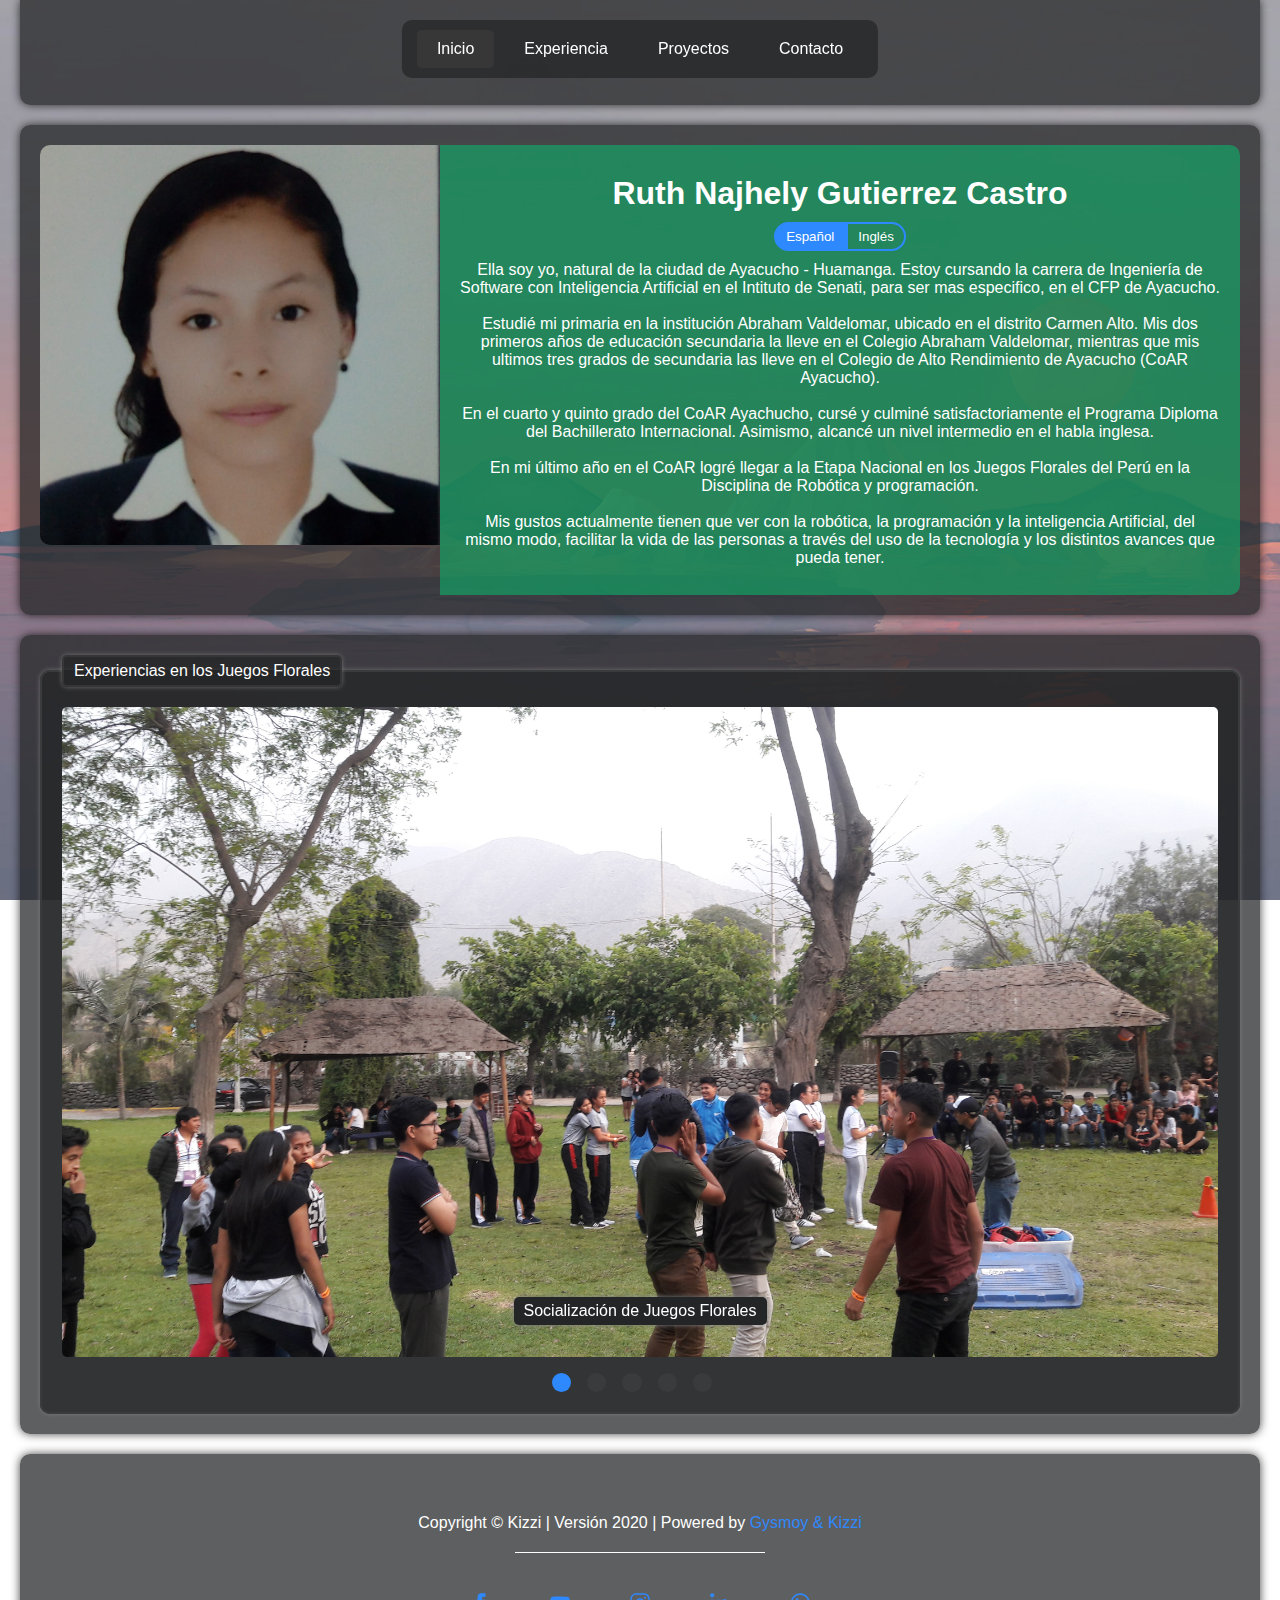
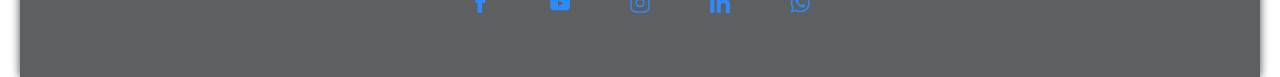
==== index.html @ 72afc9e3 "Add files via upload" ====
<!DOCTYPE html>
<html lang="es-ES">
<head>
    <meta charset="UTF-8">
    <meta name="viewport" content="width=device-width, initial-scale=1.0">
    <title>Inicio | Kizzi</title>
    <link rel="stylesheet" href="assets/css/style.css">
    <link rel="stylesheet" href="assets/css/slippry.css">
    <link rel="stylesheet" href="assets/css/header_style.css">
    <link rel="stylesheet" href="assets/css/footer_style.css">
    <script text="type/javascript" src="assets/js/main.js"></script>
    <script text="type/javascript" src="assets/js/jquery-3.5.1.min.js"></script>
</head>
<body>
    <audio src="snds/bg-sound.mp3" type="audio/mp3" autoplay loop></audio>
    <nav>
        <div>
            <ul class="links">
                <li class="selected">Inicio</li>
                <li onclick="location.href='experience.html'">Experiencia</li>
                <li onclick="location.href='projects.html'">Proyectos</li>
                <li onclick="location.href='contact.html'">Contacto</li>
            </ul>
            <details class="links-mobile">
                <summary>Inicio</summary>
                <button onclick="location.href='experience.html'">Experiencia</button><br>
                <button onclick="location.href='projects.html'">Proyectos</button><br>
                <button onclick="location.href='contact.html'">Contacto</button>
            </details>
        </div>
    </nav>

    <main class="index">
        <img src="img/this-is-me.png" alt="">
        <div id="about-me">
            <h1>Ruth Najhely Gutierrez Castro</h1>
            <button id="button1" class="active">Español</button><button id="button2" class="non-active">Inglés</button>
            <p id="description-about-me">Ella soy yo, natural de la ciudad de Ayacucho - Huamanga. Estoy
                cursando la carrera de Ingeniería de Software con Inteligencia
                Artificial en el Intituto de Senati, para ser mas especifico,
                en el CFP de Ayacucho.<br><br>
                Estudié mi primaria en la institución Abraham Valdelomar, ubicado
                en el distrito Carmen Alto. Mis dos primeros años de educación secundaria
                la lleve en el Colegio Abraham Valdelomar, mientras que
                mis ultimos tres grados de secundaria las lleve en el 
                Colegio de Alto Rendimiento de Ayacucho (CoAR Ayacucho).<br><br>
                En el cuarto y quinto grado del CoAR Ayachucho, cursé y culminé
                satisfactoriamente el Programa Diploma del Bachillerato
                Internacional. Asimismo, alcancé un nivel intermedio en el
                habla inglesa.<br><br>
                En mi último año en el CoAR logré llegar a la Etapa Nacional en
                los Juegos Florales del Perú en la Disciplina de Robótica y
                programación.<br><br>
                Mis gustos actualmente tienen que ver con la robótica, la
                programación y la inteligencia Artificial, del mismo modo,
                facilitar la vida de las personas a través del uso de la tecnología
                y los distintos avances que pueda tener.
            </p>
        </div>
    </main>
    <main>
        <fieldset>
            <legend>Experiencias en los Juegos Florales</legend>
            <ul id="slide">
                <li><img src="img/experience/Experience1.jpg" alt="Socialización de Juegos Florales"></li>
                <li><img src="img/experience/Experience2.jpg" alt="Presentación de los Juegos Florales"></li>
                <li><img src="img/experience/Experience3.jpg" alt="Centro de concurso de Robótica"></li>
                <li><img src="img/experience/Experience4.jpg" alt="Mención de los ganadores de los Juegos Florales"></li>
                <li><img src="img/experience/Experience5.png" alt="Nuestro Robot para los Juegos Florales"></li>
            </ul>
        </fieldset>
    </main>

    <footer>
        <p>Copyright &copy; Kizzi | Versión 2020 | Powered by <a href="http://natygutierrez.tonohost.com">Gysmoy & Kizzi</a></p>
        <hr>
        <ul>
            <li><a href="https://www.facebook.com/" class="facebook"></a></li>
            <li><a href="https://www.youtube.com/" class="youtube"></a></li>
            <li><a href="https://www.instagram.com/" class="instagram"></a></li>
            <li><a href="https://www.linkedin.com/" class="linkedin"></a></li>
            <li><a href="https://api.whatsapp.com/send?phone=051999800987&text=Vengo%20de%20tu%20sitio%20web" class="whatsapp"></a></li>
        </ul>
    </footer>
    <script type="text/javascript" src="assets/js/slippry.min.js"></script>
    <script text="type/javascript" src="assets/js/main.js"></script>
</body>
</html>
---- assets/css/style.css ----
* {
    margin: 0;
    padding: 0;
    font-family: 'Segoe UI', Tahoma, Geneva, Verdana, sans-serif;
    user-select: none;
}

body {
    background-image: url("../../img/wallhaven-680441_opt.jpg");
    background-repeat: no-repeat;
    background-attachment: fixed;
    background-size: cover;
    color: #fff;
    padding: 0 20px;
}

@media (max-width: 840px) {
    body {
        padding: 0 10px;
    }
}
@media (max-width: 600px) {
    body {
        padding: 0px;
    }
}

/* Scrollbar Personalizado */
::-webkit-scrollbar{
    width: 7px;
    height: 7px;
}
::-webkit-scrollbar-thumb{
    background: #05c06f;
    border-radius: 5px;
}
/* Scrollbar Personalizado */

main {
    margin: 20px auto;
    max-width: 1200px;
    padding: 20px;
    background-color: #242526bb;
    border-radius: 10px;
    box-shadow: 0 0 10px #000000bb;
}
@media (max-width: 840px) {
    main {
        border-radius: 5px;
    }
}
@media (max-width: 600px) {
    main {
        border-radius: 0px;
    }
}

/* Inicio */
.index {
    display: flex;
    height: auto;
}
.index img {
    width: 50%;
    height: 100%;
    max-width: 450px;
    border-radius: 10px 0 0 10px;
}
.index #about-me {
    text-align: center;
    width: auto;
    height: 410px;
    border-radius: 0 10px 10px 0;
    padding: 20px;
    background-color: #05c06f88;
    overflow: scroll;
}

@media (max-width: 980px) {
    .index {
        display: flex;
        flex-direction: row;
        flex-wrap: wrap;
    }
    .index img {
        width: 100%;
        margin: 0 auto 10px;
        border-radius: 10px;
    }
    .index #about-me {
        width: auto;
        height: max-content;
        border-radius: 10px;
    }
}
.index #about-me h1 {
    margin: 10px auto;
}
.index #about-me #button1, .index #about-me #button2 {
    padding: 5px 10px;
    border: 2px solid #2e89ff;
    color: #fff;
    cursor: pointer;
    outline: none
}
.index #about-me #button1 {
    border-radius: 20px 0 0 20px;
}
.index #about-me #button2 {
    border-radius: 0 20px 20px 0;
}
.index #about-me .active {
    background-color: #2e89ff;
    transition: 0.3s;
}
.index #about-me .non-active {
    background-color: transparent;
    transition: 0.3s;
}
.index #about-me p {
    margin: 10px auto;
}
@media (max-width: 960px) {
    .index #about-me h1 {
        font-size: x-large;
    }
}
@media (max-width: 600px) {
    .index #about-me p {
        font-size: small;
    }
}
fieldset {
    margin: auto;
    padding: 20px;
    border-radius: 10px;
    background-color: #242526bb;
    border: 2px solid #3a3b3c;
    box-shadow: 0 0 5px #848484bb;
}
fieldset legend {
    padding: 5px 10px;
    background-color: #242526bb;
    border: 2px solid #3a3b3cbb;
    border-radius: 5px;
    box-shadow: 0 0 5px #848484bb;
}

img {
    border-radius: 5px;
    -webkit-user-select: none;
    user-select: none;
}

/* Experiencias */
.experience h1 {
    color: #2e89ff;
    text-align: center;
    margin: 20px auto;
    width: 80%;
}
.experience hr {
    backdrop-filter: opacity(50%);
    height: 4px;
    width: 80%;
    margin: 20px auto;
    border-radius: 4px;
    border: none;
    background-color: #848484bb;
}
.experience h2 {
    text-align: center;
    margin: 20px auto;
    max-width: max-content;
}
.experience button {
    width: 100%;
    padding: 10px 20px;
    font-size: medium;
    border-radius: 5px;
    border: none;
    outline: none;
    cursor: pointer;
    margin: 5px 0;
    background-color: #05c06fbb;
    color: #fff;
    transition: 0.3s;
    text-align: left;
}
.experience button::before {
    content: "☰ ";
}
.experience button:hover {
    background-color: #05c06f;
}
.experience iframe {
    display: none;
    width: 100%;
    border: none;
    height: 480px;
    border-radius: 5px;
    margin: 5px 0 0;
}
.experience fieldset {
    margin-top: 20px;
}
.experience .percent-container {
    border-radius: 5px;
    width: 100%;
    background-color: #3a3b3c;
}
.experience .percent {
    padding: 5px 10px;
    border-radius: 5px;
    background-color: #2e89ff;
}
.lego {width: 85%;}
.python {width: 65%;}
.java {width: 60%;}
.php {width: 75%;}
.js {width: 50%;}
.sql {width: 80%;}
.html {width: 90%;}
.css {width: 70%;}
.word {width: 82%;}
.point {width: 85%;}
.excel {width: 75%;}
/* Proyectos GK */
.projects h1 {
    width: max-content;
    margin: 0 auto 20px;
    color: #2e89ffbb;
}
.projects .projects-info {
    width: 80%;
    text-align: center;
    margin: 20px auto;
    margin-bottom: 40px;
}
.projects .slider, .projects .mini-projects {
    width: 100%;
    background-color: #242526bb;
    height: max-content;
    border-radius: 10px;
    padding-top: 0.1px;
    padding-bottom: 0.1px;
}
.projects .slider h2, .projects .mini-projects h2 {
    padding: 5px 10px;
    border-radius: 5px;
    text-align: center;
    margin: 20px;
    margin-bottom: 0;
    background-color: #3a3b3cbb;
    color: #2e89ffbb;
}
.projects .slider .templates {
    margin: 20px;
    display: flex;
    flex-direction: row;
    flex-wrap: wrap;
}
.projects .slider .templates .page {
    width: calc(20% - 10px);
    cursor: pointer;
    margin: 5px;
    background-color: #05c06f;
    border-radius: 5px;
}
.projects .slider .templates .page img {
    width: 100%;
    border-radius: 5px 5px 0 0;
    transition: 0.3s;
}
.projects .slider .templates .page button {
    width: 100%;
    padding: 5px 0 10px;
    border-radius: 0 0 5px 5px;
    border: none;
    font-size: medium;
    cursor: pointer;
    color: #fff;
    background-color: #05c06f;
    outline: none;
}
.projects .slider .templates .page img:hover {
    filter: opacity(0.5);
}

@media (max-width: 1320px) {
    .projects .slider .templates .page {
        width: calc(25% - 10px);
    }
}
@media (max-width: 1080px) {
    .projects .slider .templates .page {
        width: calc(33.333% - 10px);
    }
}
@media (max-width: 840px) {
    .projects .slider .templates .page {
        width: calc(50% - 10px);
    }
}
@media (max-width: 600px) {
    .projects .slider .templates .page {
        width: calc(100% - 10px);
    }
}
/* Proyectos GK */

/* Mini Projects */
.projects .mini-projects .code-container {
    display: flex;
    flex-direction: row;
    flex-wrap: wrap;
    background-color: #3a3b3cbb;
    margin: 20px;
    padding: 5px;
    border-radius: 10px;
}
.projects .mini-projects .source {
    width: calc(50% - 15px);
    height: 360px;
    overflow: scroll;
    margin-right: 5px;
    padding: 10px;
    border-radius: 5px 0 0 5px;
    background-color: #242526;
}
.projects .mini-projects .source iframe {
    border: none;
    width: 100%;
    height: 100%;
}
.projects .mini-projects .preview-source {
    width: calc(50% - 10px);
    height: 360px;
    margin-left: 0px;
}
.projects .mini-projects .preview-source img {
    object-fit: cover;
    object-position: center center;
    height: 340px;
    width: 100%;
    transition: 0.3s;
    border-radius: 0 5px 0 0;
}
.projects .mini-projects .preview-source button {
    width: 100%;
    height: 35px;
    border-radius: 0 0 5px 0;
    font-size: medium;
    border: none;
    outline: none;
    cursor: pointer;
    background-color: #05c06f;
    color: #fff;
    transition: 0.3s;
}
.projects .mini-projects .preview-source button:hover {
    background-color: #05c06fbb;
}
@media (max-width: 720px) {
    .projects .mini-projects .code-container {
        padding-right: 0px;
    }
    .projects .mini-projects .source {
        width: 100%;
        margin-bottom: 5px;
        border-radius: 5px 5px 0 0;
    }
    .projects .mini-projects .preview-source {
        width: calc(100% - 5px);
    }
    .projects .mini-projects .preview-source img {
        border-radius: 0;
        height: 320px;
    }
    .projects .mini-projects .preview-source button {
        border-radius: 0 0 5px 5px;
    }  
}
/* Mini Projects */

/* Contacto */
.contact h1 {
    width: max-content;
    margin: 0 auto 20px;
    color: #2e89ffbb;
}
.contact .contact-info {
    width: 80%;
    text-align: center;
    margin: 20px auto;
}
.contact .info {
    display: flex;
    flex-direction: row;
    flex-wrap: wrap;
    margin: 40px 0;
}
.contact .info .personal-info {
    width: 50%;
    display: flex;
    flex-direction: row;
    flex-wrap: wrap;
}
.contact .info .correos, .contact .info .telefonos {
    width: calc(100% - 5px);
    margin-right: 5px;
    height: max-content;
    background-color: #242526bb;
    border-radius: 10px;
    text-align: center;
    padding-top: 0.5px;
    padding-bottom: 10px;
    margin-bottom: 10px;
}
.contact .info .correos h2, .contact .info .telefonos h2, .contact .info .formulario h2{
    margin: 20px;
    color: #2e89ffbb;
    background-color: #3a3b3cbb;
    padding: 5px 10px;
    border-radius: 5px;
}
.contact .info .correos p, .contact .info .telefonos p{
    margin: 0 20px 10px;
}
.contact .info .formulario {
    width: calc(50% - 5px);
    height: max-content;
    border: none;
    background-color: #242526bb;
    color: #2e89ffbb;
    border-radius: 10px;
    text-align: center;
}

.contact .info .formulario input, .contact .info .formulario textarea {
    font-size: medium;
    outline: none;
    color: #fff;
    resize: none;
    border: none;
    border-radius: 5px;
    background-color: #3a3b3cbb;
}
.contact .info .formulario input:focus, .contact .info .formulario textarea:focus {
    box-shadow: 0 0 5px #2e89ffbb;
}
.contact .info .formulario .fill {
    width: calc(100% - 62.5px);
    margin: 5px 20px;
    padding: 10px;
}
.contact .info .formulario .half {
    width: calc(50% - 62.5px);
    margin: 10px 20px;
    padding: 10px;
}
.contact .info .formulario .submit {
    width: max-content;
    padding: 10px 20px;
    margin: 20px 0px 40px;
    background-color: #2e89ffbb;
    transition: 0.3s;
    cursor: pointer;
}
.contact .info .formulario .submit:hover {
    background-color: #2e89ff;
    box-shadow: 0 0 25px #2e89ffbb;
}
::placeholder {
    color: #848484;
}
@media (max-width: 1200px) {
    .contact .info .personal-info {
        width: 100%;
    }
    .contact .info .personal-info .correos {
        width: calc(50% - 5px);
    }
    .contact .info .personal-info .telefonos {
        width: calc(50% - 5px);
    }
    .contact .info .formulario {
        width: 100%;
    }
}
@media (max-width: 960px) {
    .contact .info .formulario .half {
        width: calc(100% - 62.5px);
    }
    .contact .contact-info {
        width: 90%;
    }
}
@media (max-width: 840px) {
    .contact .contact-info {
        width: 95%;
    }
    .contact .info .personal-info .correos {
        width: 100%;
    }
    .contact .info .personal-info .telefonos {
        width: 100%;
    }
}
@media (max-width: 540px) {
    .contact .info .formulario .submit {
        width: calc(100% - 40px);
    }
}
/* Contacto */
---- assets/css/slippry.css ----
@-webkit-keyframes left-right {
  0% {
    -webkit-transform: translateY(-20%) translateX(-10%);
            transform: translateY(-20%) translateX(-10%); }
  100% {
    -webkit-transform: translateY(0%) translateX(10%);
            transform: translateY(0%) translateX(10%); } }
@-o-keyframes left-right {
  0% {
    -o-transform: translateY(-20%) translateX(-10%);
       transform: translateY(-20%) translateX(-10%); }
  100% {
    -o-transform: translateY(0%) translateX(10%);
       transform: translateY(0%) translateX(10%); } }
@keyframes left-right {
  0% {
    -webkit-transform: translateY(-20%) translateX(-10%);
         -o-transform: translateY(-20%) translateX(-10%);
            transform: translateY(-20%) translateX(-10%); }
  100% {
    -webkit-transform: translateY(0%) translateX(10%);
         -o-transform: translateY(0%) translateX(10%);
            transform: translateY(0%) translateX(10%); } }
@-webkit-keyframes right-left {
  0% {
    -webkit-transform: translateY(0%) translateX(10%);
            transform: translateY(0%) translateX(10%); }
  100% {
    -webkit-transform: translateY(-20%) translateX(-10%);
            transform: translateY(-20%) translateX(-10%); } }
@-o-keyframes right-left {
  0% {
    -o-transform: translateY(0%) translateX(10%);
       transform: translateY(0%) translateX(10%); }
  100% {
    -o-transform: translateY(-20%) translateX(-10%);
       transform: translateY(-20%) translateX(-10%); } }
@keyframes right-left {
  0% {
    -webkit-transform: translateY(0%) translateX(10%);
         -o-transform: translateY(0%) translateX(10%);
            transform: translateY(0%) translateX(10%); }
  100% {
    -webkit-transform: translateY(-20%) translateX(-10%);
         -o-transform: translateY(-20%) translateX(-10%);
            transform: translateY(-20%) translateX(-10%); } }
/* added to the original element calling slippry */
.sy-box.sy-loading {
  background: url("/images/sy-loader.gif") 50% 50% no-repeat;
  -webkit-background-size: 32px 32px;
          background-size: 32px;
  min-height: 40px; }
  .sy-box.sy-loading .sy-slides-wrap, .sy-box.sy-loading .sy-pager {
    visibility: hidden; }

/* element that wraps the slides */
.sy-slides-wrap {
  position: relative;
  height: 100%;
  width: 100%; }
  .sy-slides-wrap:hover .sy-controls {
    display: block; }

/* element that crops the visible area to the slides */
.sy-slides-crop {
  height: 100%;
  width: 100%;
  position: absolute;
  overflow: hidden; }

/* list containing the slides */
.sy-list {
  width: 100%;
  height: 100%;
  list-style: none;
  margin: 0;
  padding: 0;
  position: absolute; }
  .sy-list.horizontal {
    -webkit-transition: left ease;
         -o-transition: left ease;
            transition: left ease; }
  .sy-list.vertical {
    -webkit-transition: top ease;
         -o-transition: top ease;
            transition: top ease; }

/* single slide */
.sy-slide {
  position: absolute;
  width: 100%;
  z-index: 1; }
  .sy-slide.kenburns {
    width: 140%;
    left: -20%; }
    .sy-slide.kenburns.useCSS {
      -webkit-transition-property: opacity;
           -o-transition-property: opacity;
              transition-property: opacity; }
      .sy-slide.kenburns.useCSS.sy-ken:nth-child(1n) {
        -webkit-animation-name: left-right;
             -o-animation-name: left-right;
                animation-name: left-right;
        -webkit-animation-fill-mode: forwards;
             -o-animation-fill-mode: forwards;
                animation-fill-mode: forwards; }
      .sy-slide.kenburns.useCSS.sy-ken:nth-child(2n) {
        -webkit-animation-name: right-left;
             -o-animation-name: right-left;
                animation-name: right-left;
        -webkit-animation-fill-mode: forwards;
             -o-animation-fill-mode: forwards;
                animation-fill-mode: forwards; }
  .sy-slide.sy-active {
    z-index: 1; }
  .sy-slide > img {
    margin: 0;
    padding: 0;
    display: block;
    width: 100%;
    border: 0;
    z-index: 1;
  }
  .sy-slide > a {
    margin: 0;
    padding: 0;
    display: block;
    width: 100%;
    border: 0;
    z-index: 1;
  }
    .sy-slide > a > img {
      margin: 0;
      padding: 0;
      display: block;
      width: 100%;
      border: 0;
      z-index: 1;
    }

/* next/ prev buttons, with arrows and clickable area a lot larger than the visible buttons */
.sy-controls {
  display: none;
  list-style: none;
  height: 100%;
  width: 100%;
  position: absolute;
  padding: 0;
  margin: 0; }
  .sy-controls li {
    position: absolute;
    width: 10%;
    min-width: 4.2em;
    height: 100%;
    z-index: 33; }
    .sy-controls li.sy-prev {
      left: 0;
      top: 0; }
      .sy-controls li.sy-prev a:after {
        background-position: -5% 0; }
    .sy-controls li.sy-next {
      right: 0;
      top: 0; }
      .sy-controls li.sy-next a:after {
        background-position: 105% 0; }
    .sy-controls li a {
      position: relative;
      width: 100%;
      height: 100%;
      display: block;
      text-indent: -9999px; }
      .sy-controls li a:link, .sy-controls li a:visited {
        opacity: 0.4; }
      .sy-controls li a:hover, .sy-controls li a:focus {
        opacity: 0.8;
        outline: none; }
      .sy-controls li a:after {
        content: "";
        background-image: url("../../icons/arrows.svg");
        background-repeat: no-repeat;
        -webkit-background-size: cover;
                background-size: cover;
        text-align: center;
        text-indent: 0;
        line-height: 2.8em;
        color: #111;
        font-weight: 800;
        position: absolute;
        background-color: #fff;
        width: 2.8em;
        height: 2.8em;
        left: 50%;
        top: 50%;
        margin-top: -1.4em;
        margin-left: -1.4em;
        border-radius: 50%; }
  @media only screen and (max-device-width: 600px) {
    .sy-controls {
      display: block; }
      .sy-controls li {
        min-width: 2.1em; }
        .sy-controls li a:after {
          width: 1.4em;
          height: 1.4em;
          margin-top: -0.7em;
          margin-left: -0.7em; } }

/* captions, styled fo the overlay variant */
.sy-caption-wrap {
  position: absolute;
  bottom: 2em;
  z-index: 12;
  left: 50%; }
  .sy-caption-wrap .sy-caption {
    position: relative;
    left: -50%;
    background-color: #242526;
    color: #fff;
    padding: 5px 10px;
    border-radius: 5px;
    box-shadow: 0 0 5px #848484; }
    .sy-caption-wrap .sy-caption a:link, .sy-caption-wrap .sy-caption a:visited {
      color: #2e89ff;
      font-weight: 600;
      text-decoration: none; }
    .sy-caption-wrap .sy-caption a:hover, .sy-caption-wrap .sy-caption a:focus {
      text-decoration: underline; }
  @media only screen and (max-device-width: 600px), screen and (max-width: 600px) {
    .sy-caption-wrap {
      left: 0;
      bottom: 0.4em; }
      .sy-caption-wrap .sy-caption {
        left: 0;
        padding: 0.2em 0.4em;
        font-size: 0.92em;
        border-radius: 0; } }

/* pager bubbles */
.sy-pager {
  clear: both;
  display: block;
  width: 100%;
  margin: 1em 0 0;
  padding: 0;
  list-style: none;
  text-align: center; }
  .sy-pager li {
    display: inline-block;
    width: 1.2em;
    height: 1.2em;
    margin: 0 1em 0 0;
    border-radius: 50%; }
    .sy-pager li.sy-active a {
      background-color: #2e89ff; }
    .sy-pager li a {
      width: 100%;
      height: 100%;
      display: block;
      background-color: #3a3b3c;
      text-indent: -9999px;
      -webkit-background-size: 2em 2em;
              background-size: 2em;
      border-radius: 50%; }
      .sy-pager li a:link, .sy-pager li a:visited {
        opacity: 1.0; }
      .sy-pager li a:hover, .sy-pager li a:focus {
        opacity: 0.6; }

/* element to "keep/ fill" the space of the content, gets intrinsic height via js */
.sy-filler {
  width: 100%; }
  .sy-filler.ready {
    -webkit-transition: padding 600ms ease;
         -o-transition: padding 600ms ease;
            transition: padding 600ms ease; }
---- assets/css/header_style.css ----
nav {
    background-color: #242526bb;
    padding: 20px;
    height: 65px;
    margin: auto;
    max-width: 1200px;
    border-radius: 0 0 10px 10px;
    box-shadow: 0 0 10px #000000bb;
}

@media (max-width: 840px) {
    nav {
        border-radius: 0 0 5px 5px;
    }
}
@media (max-width: 600px) {
    nav {
        border-radius: 0px;
    }
}

nav div {
    position: fixed;
    left: 50%;
    transform: translateX(-50%);
    padding: 10px;
    background-color: #242526bb;
    border-radius: 10px;
    width: max-content;
    transition: 0.3s;
    cursor: pointer;
}

nav div:hover {
    background-color: #242526;
}

nav div ul {
    list-style: none;
    display: flex;
    width: max-content;
    margin: auto;
}

nav div ul li, nav div ul button {
    padding: 10px 20px;
    margin: 0 5px;
    cursor: pointer;
    transition: all 0.3s;
    border-radius: 5px;
    border: none;
    outline: none;
    background-color: transparent;
    font-size: medium;
    color: #fff;
}

nav div ul .selected {
    background-color: #3a3b3cbb;
}

nav div ul li:hover, nav div ul button:hover {
    background-color: #2e89ffbb;
    box-shadow: 0 0 25px #2e89ffbb;
}

nav div details {
    display: none;
    cursor: pointer;
    background-color: #242526bb;
    width: max-content;
    margin: auto;
    text-align: center;
    transition: all 0.3s;
}

/* Cambiando el icono del summary */
summary::-webkit-details-marker {
    display: none;
}
nav div details summary:before {
    content: "☰ ";
}
/* Cambiando el icono del summary */

nav div details summary {
    padding: 10px 20px;
    outline: none;
    width: calc(100vw - 120px);
    transition: all 0.3s;
    border-radius: 5px;
    background-color: #3a3b3cbb;
}

nav div details summary:hover {
    background-color: #2e89ffbb;
    box-shadow: 0 0 25px #2e89ffbb;
}

nav div details button {
    padding: 10px 20px;
    margin: 10px 0 0;
    width: calc(100vw - 80px);
    font-size: medium;
    cursor: pointer;
    border: none;
    border-radius: 5px;
    background-color: #242526bb;
    color: #fff;
    outline: none;
    transition: all 0.3s;
}
nav div details button:hover {
    background-color: #2e89ffbb;
    box-shadow: 0 0 25px #2e89ffbb;
}

@media (max-width: 720px) {
    nav div details {
        display: flex;
        flex-direction: row;
        flex-wrap: wrap;
        max-width: max-content;
    }
    nav div ul {
        display: none;
    }
}
---- assets/css/footer_style.css ----
footer {
    margin: auto;
    padding: 60px 20px 40px;
    background-color: #242526bb;
    border-radius: 10px 10px 0 0;
    box-shadow: 0 0 10px #000000bb;
    text-align: center;
    color: #fff;
    max-width: 1200px;
}

@media (max-width: 840px) {
    footer {
        border-radius: 5px 5px 0 0;
    }
}
@media (max-width: 600px) {
    footer {
        border-radius: 0px;
    }
}

footer a {
    text-decoration: none;
    color: #2e89ff;
    transition: all 0.3s;
}

footer a:hover {
    color: #fff;
}

footer hr {
    margin: 20px auto;
    width: 250px;
    border: none;
    height: 1px;
    background-color: #fff;
}

footer ul {
    list-style: none;
    width: fit-content;
    margin: auto;
    display: flex;
    flex-direction: row;
    flex-wrap: wrap;
}

footer ul li a {
    width: 20px;
    padding: 20px;
    margin: 0 10px 0;
}

@media (max-width: 840px) {
    footer ul li a {
        margin: 0 4px 0;
    }
}
@media (max-width: 600px) {
    footer ul li a {
        margin: 0 2px 0;
    }
}

footer ul li a:hover {
    background-color: #2e89ff;
    border-radius: 10px;
    box-shadow: 0 0 25px #2e89ff;
}

footer ul li .facebook {content: url("../../icons/facebook.svg");}
footer ul li .facebook:hover {content: url("../../icons/facebook_hover.svg");}

footer ul li .youtube {content: url("../../icons/youtube.svg");}
footer ul li .youtube:hover {content: url("../../icons/youtube_hover.svg");}

footer ul li .instagram {content: url("../../icons/instagram.svg");}
footer ul li .instagram:hover {content: url("../../icons/instagram_hover.svg");}

footer ul li .linkedin {content: url("../../icons/linkedin.svg");}
footer ul li .linkedin:hover {content: url("../../icons/linkedin_hover.svg");}

footer ul li .whatsapp {content: url("../../icons/whatsapp.svg");}
footer ul li .whatsapp:hover {content: url("../../icons/whatsapp_hover.svg");}
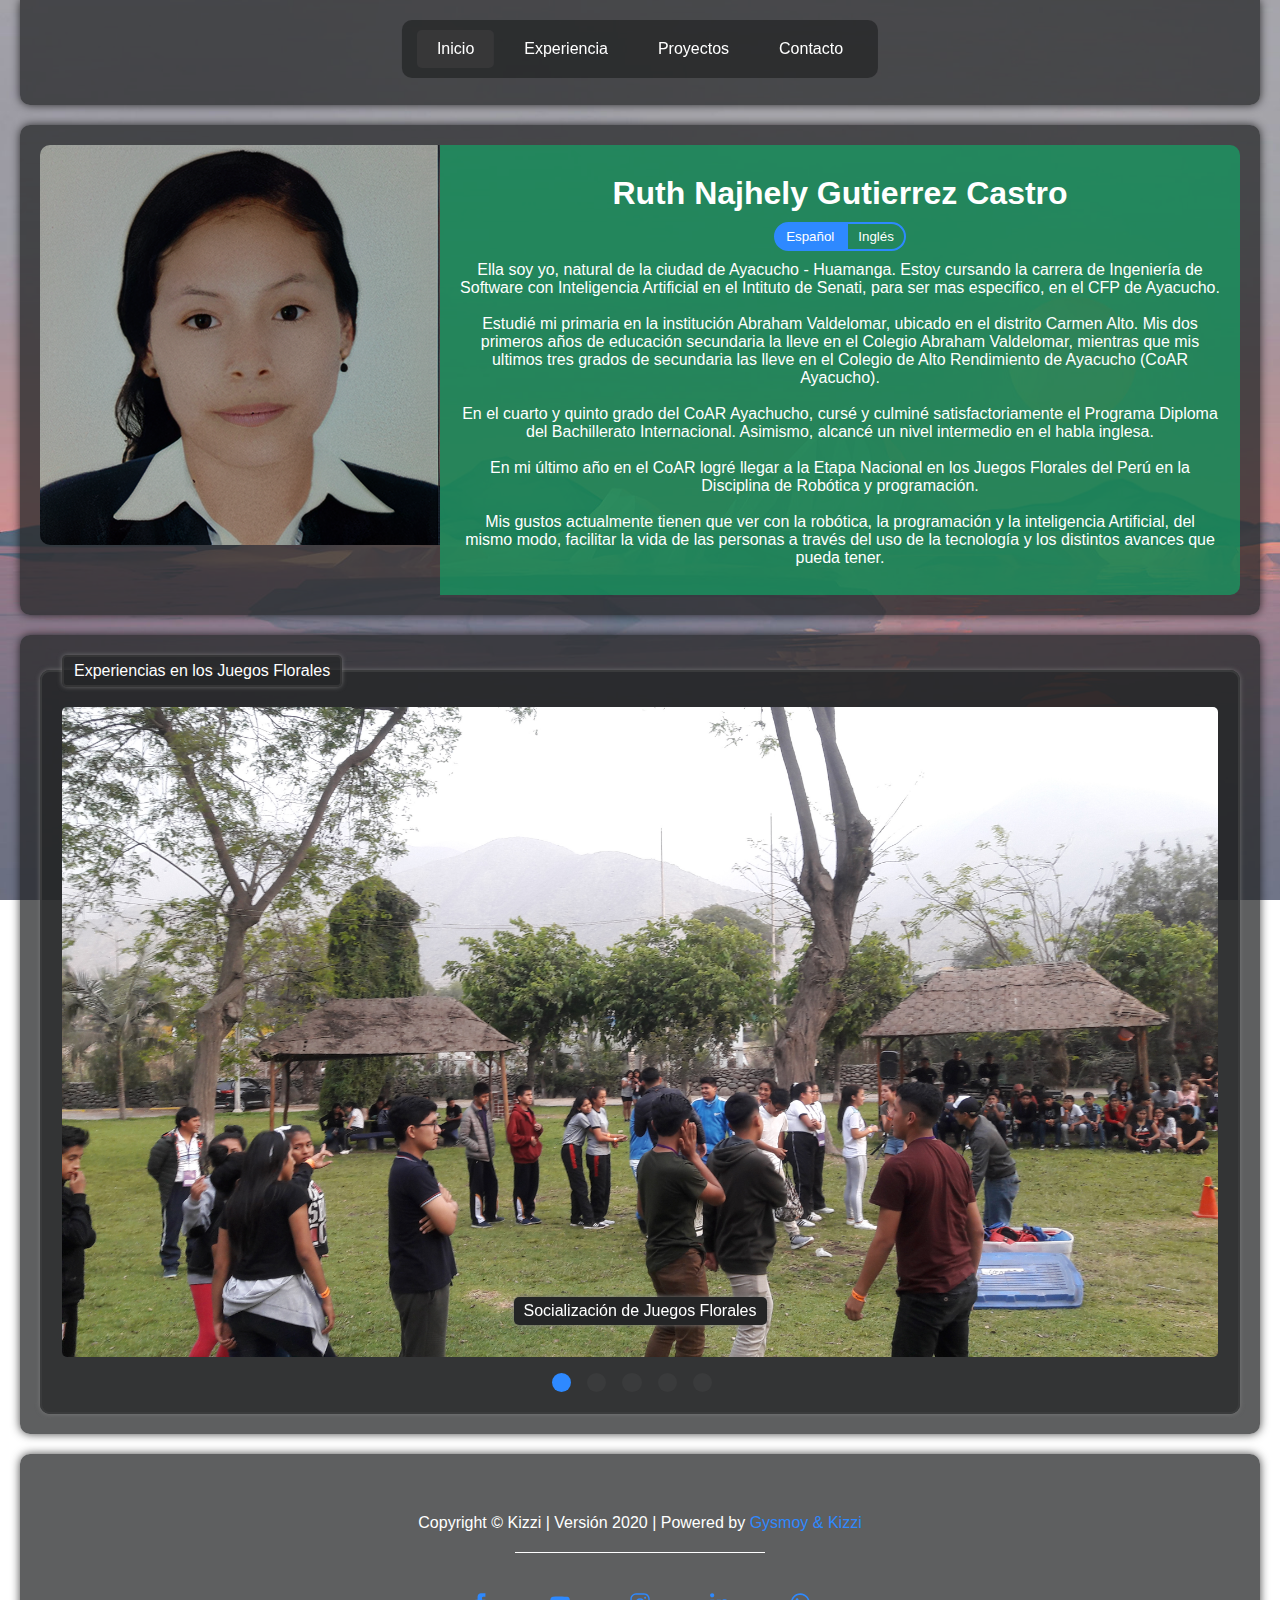
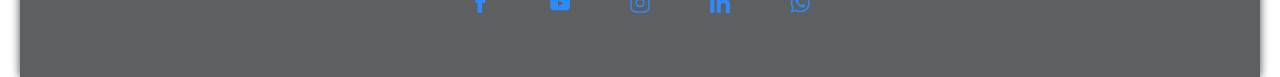
==== commit 0a573cd7: "Update index.html" ====
--- a/index.html
+++ b/index.html
@@ -31,7 +31,7 @@
     </nav>
 
     <main class="index">
-        <img src="img/this-is-me.png" alt="">
+        <img src="img/this-is-me_auto_x1_toned.png" alt="">
         <div id="about-me">
             <h1>Ruth Najhely Gutierrez Castro</h1>
             <button id="button1" class="active">Español</button><button id="button2" class="non-active">Inglés</button>
@@ -85,4 +85,4 @@
     <script type="text/javascript" src="assets/js/slippry.min.js"></script>
     <script text="type/javascript" src="assets/js/main.js"></script>
 </body>
-</html>+</html>
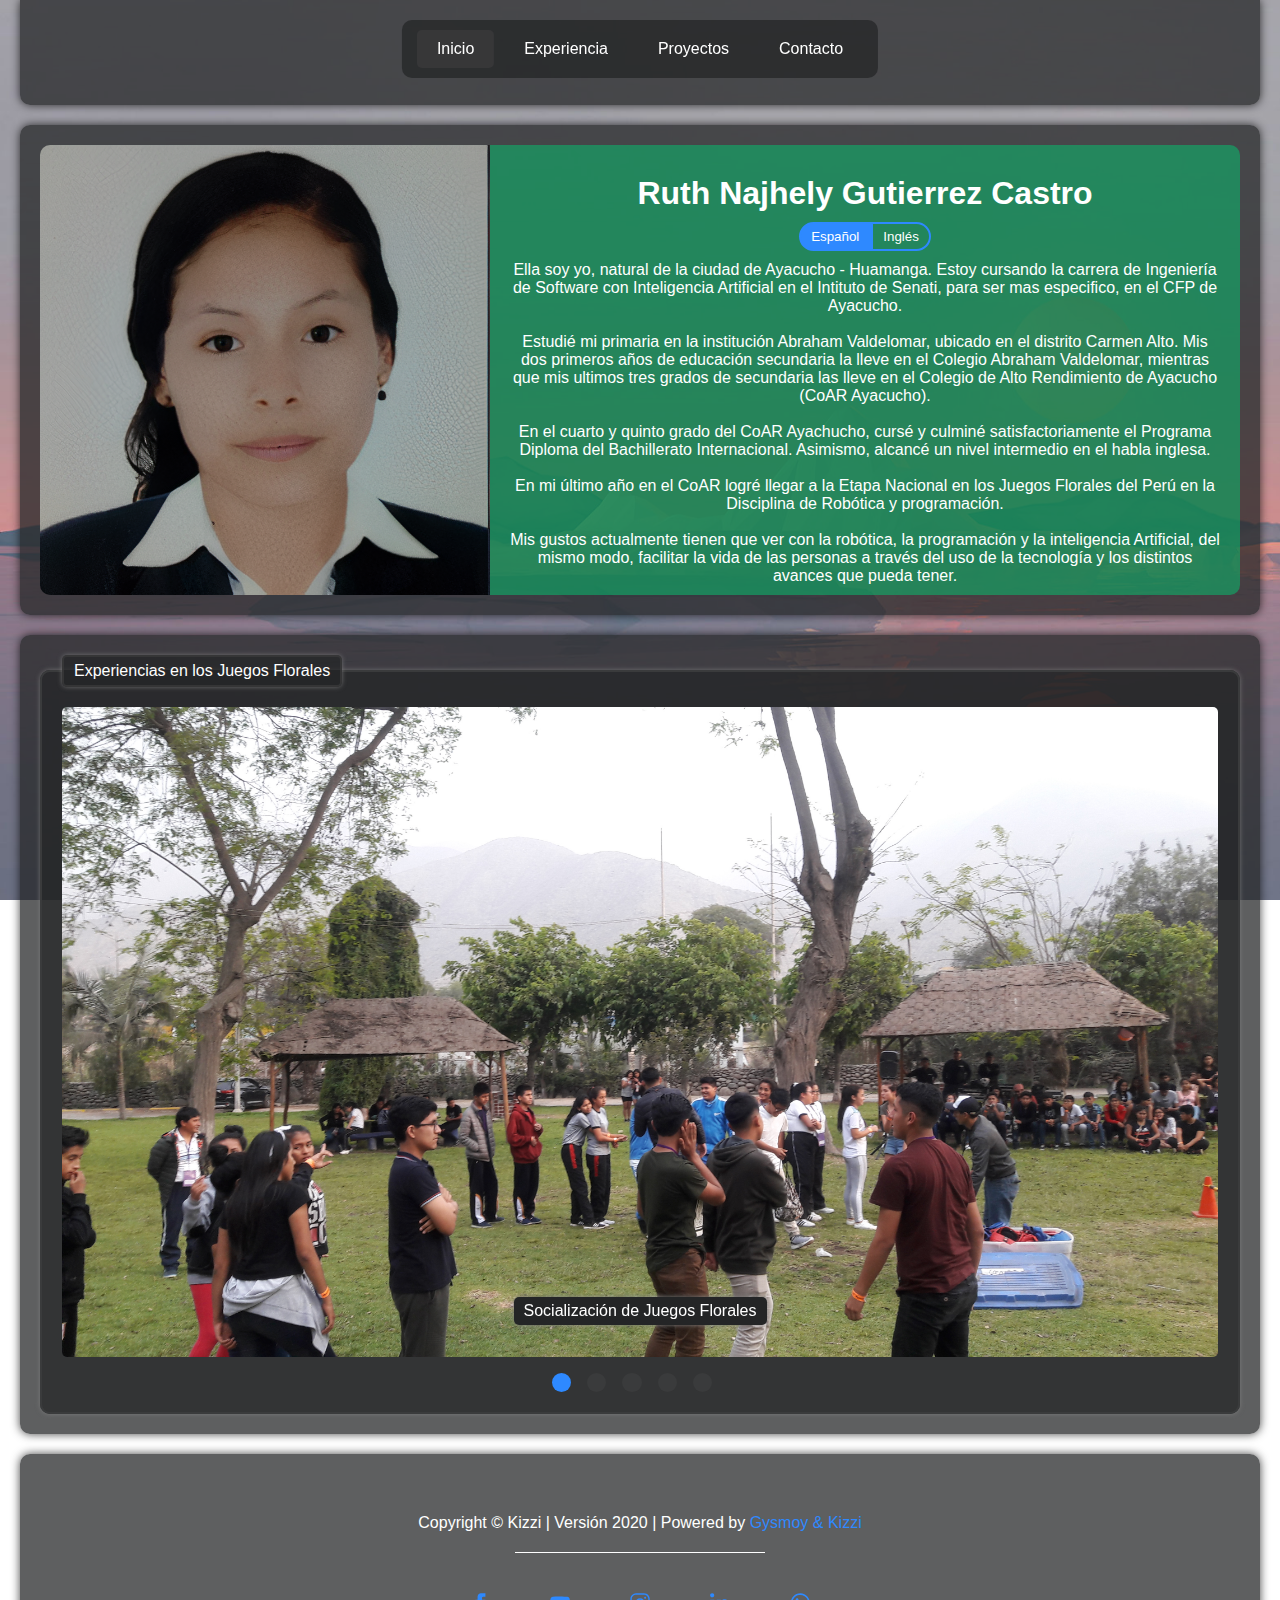
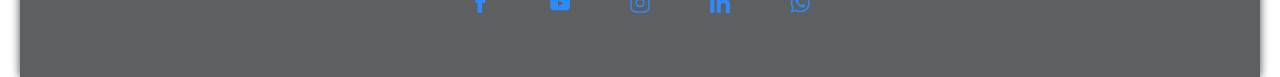
==== commit f7aa7ac9: "Update index.html" ====
--- a/index.html
+++ b/index.html
@@ -31,7 +31,7 @@
     </nav>
 
     <main class="index">
-        <img src="img/this-is-me_auto_x1_toned.png" alt="">
+        <img src="img/this-is-me.png" alt="">
         <div id="about-me">
             <h1>Ruth Najhely Gutierrez Castro</h1>
             <button id="button1" class="active">Español</button><button id="button2" class="non-active">Inglés</button>
